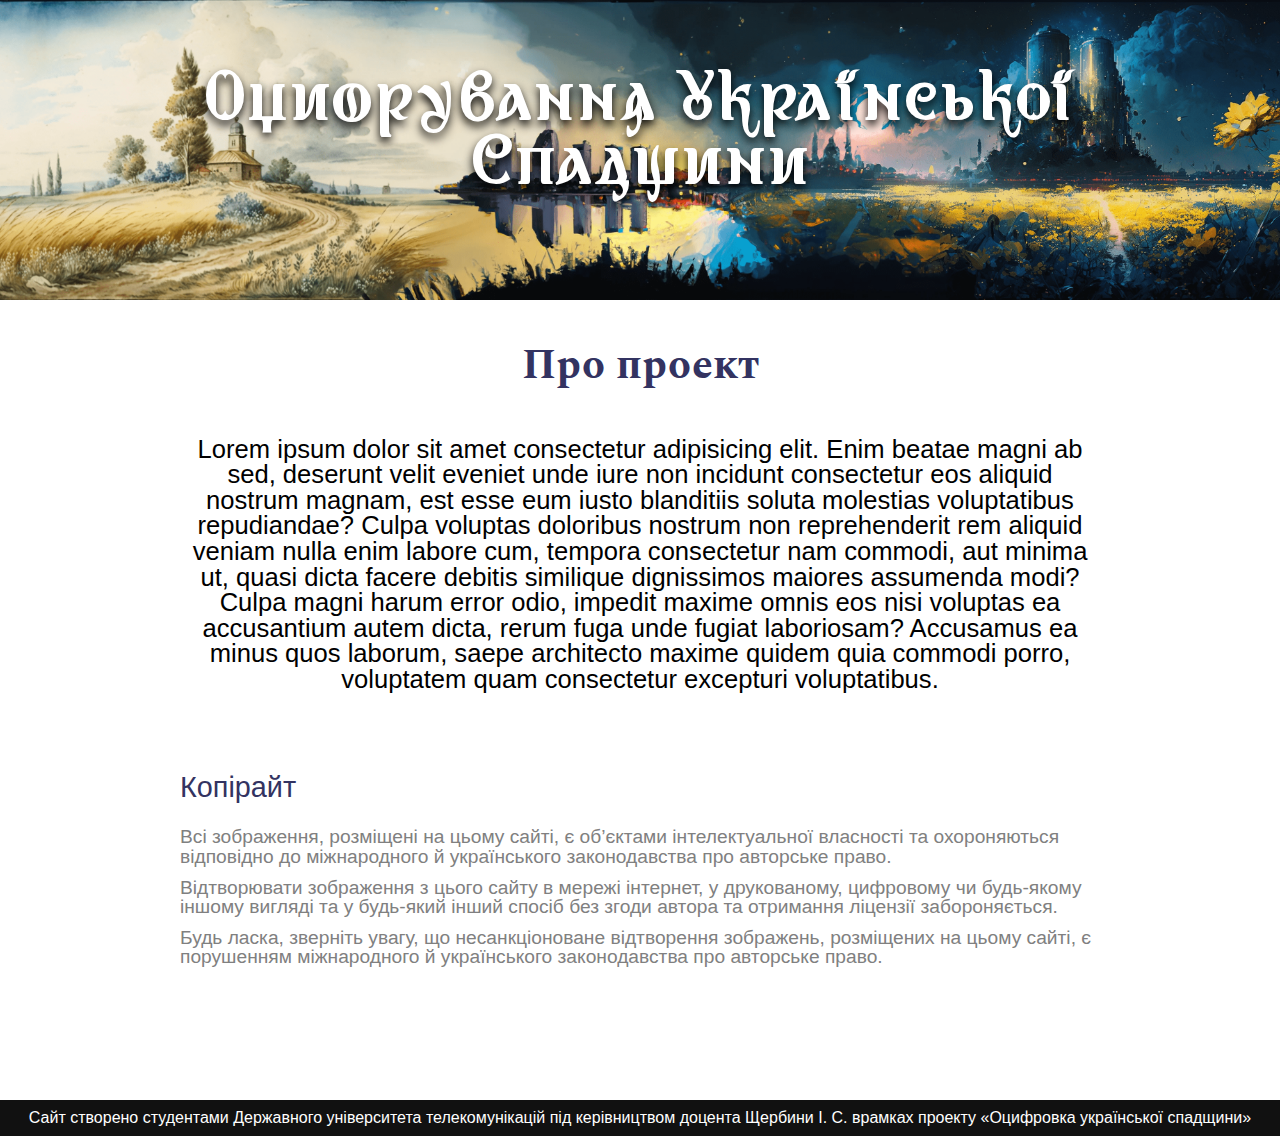
==== about.html @ 35a047f9 "new-page" ====
<!DOCTYPE html>
<html lang="ua">

<head>
	<meta charset="UTF-8">
	<meta http-equiv="X-UA-Compatible" content="IE=edge">
	<meta name="viewport" content="width=device-width, initial-scale=1.0">
	<title>Оцифрування Української Спадщини</title>
	<link rel="stylesheet" href="css/style.css">
</head>

<body>
	<div class="wrapper">
		<header class="header">
			<div class="title">
				<h2><a href="index.html">Оцифрування Української </br>Спадщини</a></h2>
			</div>
		</header>

		<section class="work">
			<div class="work__title">
				<h2>Про проект</h2>
			</div>
			<div class="about">
				<p>Lorem ipsum dolor sit amet consectetur adipisicing elit. Enim beatae magni ab sed,
					deserunt
					velit eveniet
					unde iure non incidunt consectetur eos aliquid nostrum magnam, est esse eum iusto blanditiis soluta
					molestias voluptatibus repudiandae? Culpa voluptas doloribus nostrum non reprehenderit rem aliquid veniam
					nulla enim labore cum, tempora consectetur nam commodi, aut minima ut, quasi dicta facere debitis
					similique dignissimos maiores assumenda modi? Culpa magni harum error odio, impedit maxime omnis eos nisi
					voluptas ea accusantium autem dicta, rerum fuga unde fugiat laboriosam? Accusamus ea minus quos laborum,
					saepe architecto maxime quidem quia commodi porro, voluptatem quam consectetur excepturi voluptatibus.
				</p>
			</div>
			<div class="copyright" style="margin: 0px 0px 50px 0px;">
				<div class="copyright__content">
					<h2>Копірайт</h2>
					<p>Всі зображення, розміщені на цьому сайті, є об’єктами інтелектуальної власності та охороняються
						відповідно
						до міжнародного й українського законодавства про авторське право.</p>
					<p>Відтворювати зображення з цього сайту в мережі інтернет, у друкованому, цифровому чи будь-якому іншому
						вигляді та у будь-який інший спосіб без згоди автора та отримання ліцензії забороняється.</p>
					<p>Будь ласка, зверніть увагу, що несанкціоноване відтворення зображень, розміщених на цьому сайті, є
						порушенням міжнародного й українського законодавства про авторське право.</p>
				</div>
			</div>
		</section>
	</div>
	<footer class="footer">
		<p>Сайт створено студентами Державного університета телекомунікацій під керівництвом доцента Щербини І.
			С. врамках проекту «Оцифровка української спадщини»</p>
	</footer>
	<script src="js/main.js"></script>
</body>

</html>
---- css/style.css ----
@import url('https://fonts.googleapis.com/css2?family=Spectral&display=swap');

@font-face {
	font-family: "Rutenia";
	src:
		url("font/Rutenia.woff") format("woff"),
		url("font/Rutenia.woff2") format("woff2"),
		url("font/Rutenia.ttf") format("truetype");
}

* {
	padding: 0;
	margin: 0;
	border: 0
}

*,
:after,
:before {
	-webkit-box-sizing: border-box;
	box-sizing: border-box
}

:active,
:focus {
	outline: none;
}

a:active,
a:focus {
	outline: none;
}

aside,
footer,
header,
nav {
	display: block;
}

body,
html {
	height: 100%;
	width: 100%;
	min-width: 320px;
	font-size: 100%;
	line-height: 1;
	-ms-text-size-adjust: 100%;
	-moz-text-size-adjust: 100%;
	-webkit-text-size-adjust: 100%;
}

button,
input,
textarea {
	font-family: inherit;
}

input::-ms-clear {
	display: none;
}

button {
	cursor: pointer;
}

button::-moz-focus-inner {
	padding: 0;
	border: 0;
}

a,
a:visited {
	text-decoration: none;
}

a:hover {
	text-decoration: none;
}

ul li {
	list-style: none;
}

img {
	vertical-align: top;
}

h1,
h2,
h3,
h4,
h5,
h6 {
	font-size: inherit;
	font-weight: inherit;
}

body {
	font-family: "Roboto", sans-serif;
}

body::-webkit-scrollbar-track {
	background: rgb(255, 255, 255);
}

body::-webkit-scrollbar-thumb {
	background: rgb(10, 0, 179);
	background: linear-gradient(180deg, rgba(10, 0, 179, 1) 0%, rgba(4, 4, 170, 1) 18%, rgba(255, 248, 0, 1) 100%);
}

body::-webkit-scrollbar {
	width: 10px;
}

.wrapper {
	overflow: hidden;
	min-height: 100%;
	display: -webkit-box;
	display: -ms-flexbox;
	display: flex;
	-webkit-box-orient: vertical;
	-webkit-box-direction: normal;
	-ms-flex-direction: column;
	flex-direction: column;
}

section {
	min-height: 100vh;
}

.header {
	width: 100%;
	height: 300px;
	background-image: url(../img/main1.png);
	background-position: center;
	background-size: cover;
	background-repeat: no-repeat;
	display: flex;
	justify-content: center;
	flex-direction: column;
	align-items: center;
}

.title {
	width: 100%;
	text-align: center;
	margin-bottom: 30px;
	font-family: "Rutenia", sans-serif;
	color: #ffffff;
	font-size: 4em;
	font-weight: 600;
	text-shadow: 0px 5px 10px #000000;
}

.title a {
	color: #fff;
}

.work {
	margin-bottom: -100px;
}

.work .work__content {
	display: flex;
	justify-content: center;
	flex-direction: row;
	flex-wrap: wrap;
	margin-bottom: 130px;
}

.work .work__title {
	text-align: center;
	font-size: 2.6em;
	font-weight: 700;
	margin-top: 45px;
	color: #333361;
	font-family: 'Spectral', serif;
}

.work .work__content .work__card {
	position: relative;
	width: 250px;
	height: 320px;
	margin: 50px;
	transition: 0.5s;
	text-align: center;
	box-shadow: 0px 10px 25px -3px rgba(0, 0, 0, 0.6);
}

.work .work__content .work__card:hover {
	box-shadow: 0px 8px 20px 0px rgb(0, 0, 0);
}

.work .work__content .work__card .work__img img {
	top: 0;
	left: 0;
	width: 100%;
	height: 100%;
	object-fit: contain;
}

.work .work__content .work__card .work__img,
.work .work__content .work__card .work__text {
	position: relative;
	display: flex;
	justify-content: center;
	align-items: center;
}

.work .work__content .work__card .work__text {
	background-color: #000;
	height: 50px;
	opacity: 1;
	transition: 0.5s;
	cursor: pointer;
	text-align: center;
	margin-left: auto;
	margin-right: auto;
}

.work .work__content .work__card .work__text a {
	width: 100%;
	color: #fff;
	text-transform: uppercase;
	letter-spacing: 0.8px;
	transition: 0.5s ease;
	padding: 16px 0px;
}

.work .work__content .work__card .work__text a:hover {
	color: rgb(150, 150, 150);
}

.copyright {
	display: flex;
	flex-direction: column;
	align-items: center;
	justify-content: center;
	padding: 80px
}

.copyright__content h2 {
	font-size: 1.8em;
	color: #333361;
	margin-bottom: 20px;
}

.copyright__content p {
	width: 920px;
	font-size: 1.2em;
	color: gray;
	padding: 6px 0px;
}

.footer {
	background: #111;
	text-align: center;
	padding: 10px;
}

.footer p {
	color: #ffffff;
	text-decoration: none;
	transition: 0.5s ease;
}

/* about */
.about {
	max-width: 900px;
	margin: 0 auto;
	padding-top: 50px;
	text-align: center;
	font-size: 1.6em;
}

@media(max-width:991px) {

	section {
		padding: 40px;
		min-height: 100vh;
	}

	.copyright__content h2 {
		width: 100%;
	}

	.copyright__content p {
		width: 100%;
	}


}

@media screen and (max-width:500px) {

	section {
		padding: 30px;
	}

	.title {
		width: 90%;
		font-size: 12.5vw;
		text-align: center;
	}

	.copyright__content h2 {
		text-align: center;
	}

	.work .work__content .work__card {
		margin: 50px 20px;
	}
}

@media(max-width:380px) {

	.work .work__content .work__card {
		height: 10%;
		margin: 18px;
	}

}
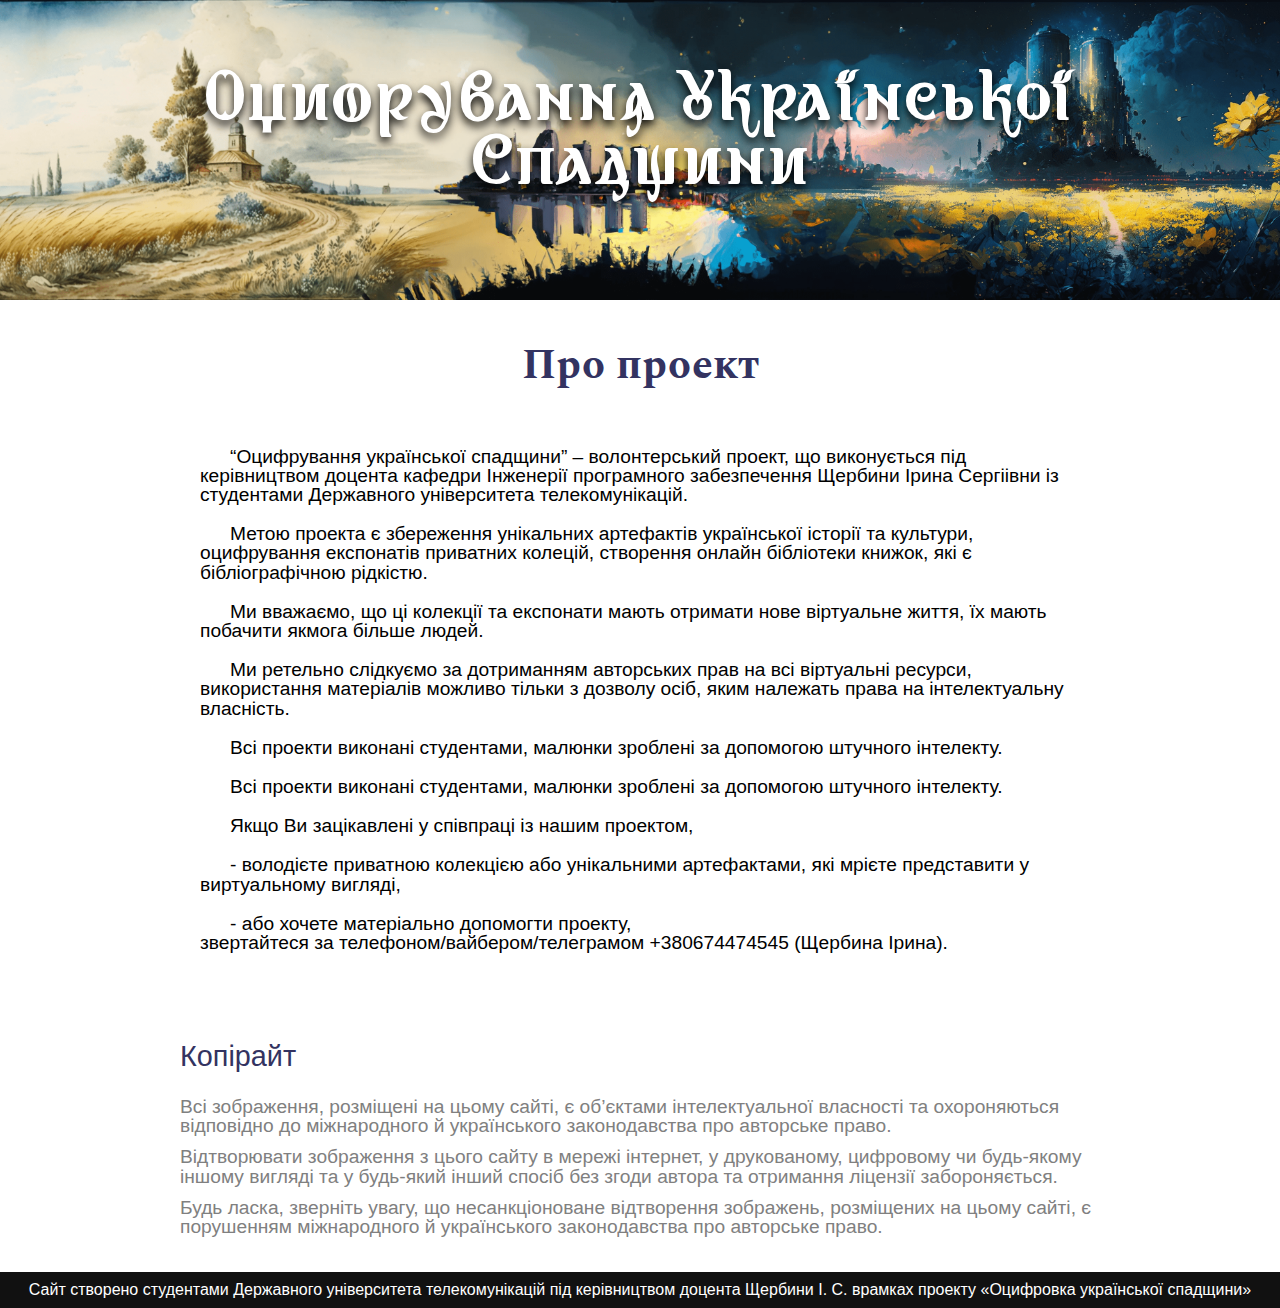
==== commit f553a8ea: "second-commit" ====
--- a/about.html
+++ b/about.html
@@ -5,6 +5,7 @@
 	<meta charset="UTF-8">
 	<meta http-equiv="X-UA-Compatible" content="IE=edge">
 	<meta name="viewport" content="width=device-width, initial-scale=1.0">
+	<link type="image/png" rel="icon" href="img/favicon.png" type="image/png">
 	<title>Оцифрування Української Спадщини</title>
 	<link rel="stylesheet" href="css/style.css">
 </head>
@@ -22,16 +23,21 @@
 				<h2>Про проект</h2>
 			</div>
 			<div class="about">
-				<p>Lorem ipsum dolor sit amet consectetur adipisicing elit. Enim beatae magni ab sed,
-					deserunt
-					velit eveniet
-					unde iure non incidunt consectetur eos aliquid nostrum magnam, est esse eum iusto blanditiis soluta
-					molestias voluptatibus repudiandae? Culpa voluptas doloribus nostrum non reprehenderit rem aliquid veniam
-					nulla enim labore cum, tempora consectetur nam commodi, aut minima ut, quasi dicta facere debitis
-					similique dignissimos maiores assumenda modi? Culpa magni harum error odio, impedit maxime omnis eos nisi
-					voluptas ea accusantium autem dicta, rerum fuga unde fugiat laboriosam? Accusamus ea minus quos laborum,
-					saepe architecto maxime quidem quia commodi porro, voluptatem quam consectetur excepturi voluptatibus.
-				</p>
+				<p>“Оцифрування української спадщини” – волонтерський проект, що виконується під керівництвом доцента
+					кафедри Інженерії програмного забезпечення Щербини Ірина Сергіівни із студентами Державного університета
+					телекомунікацій.</p>
+				<p>Метою проекта є збереження унікальних артефактів української історії та культури, оцифрування експонатів
+					приватних колецій, створення онлайн бібліотеки книжок, які є бібліографічною рідкістю.</p>
+				<p>Ми вважаємо, що ці колекції та експонати мають отримати нове віртуальне життя, їх мають побачити якмога
+					більше людей.</p>
+				<p>Ми ретельно слідкуємо за дотриманням авторських прав на всі віртуальні ресурси, використання матеріалів
+					можливо тільки з дозволу осіб, яким належать права на інтелектуальну власність.</p>
+				<p>Всі проекти виконані студентами, малюнки зроблені за допомогою штучного інтелекту.</p>
+				<p>Всі проекти виконані студентами, малюнки зроблені за допомогою штучного інтелекту.</p>
+				<p>Якщо Ви зацікавлені у співпраці із нашим проектом,</p>
+				<p>- володієте приватною колекцією або унікальними артефактами, які мрієте представити у виртуальному
+					вигляді, </p>
+				<p>- або хочете матеріально допомогти проекту,</br>звертайтеся за телефоном/вайбером/телеграмом +380674474545 (Щербина Ірина).</p>
 			</div>
 			<div class="copyright" style="margin: 0px 0px 50px 0px;">
 				<div class="copyright__content">
@@ -47,10 +53,12 @@
 			</div>
 		</section>
 	</div>
+
 	<footer class="footer">
 		<p>Сайт створено студентами Державного університета телекомунікацій під керівництвом доцента Щербини І.
 			С. врамках проекту «Оцифровка української спадщини»</p>
 	</footer>
+
 	<script src="js/main.js"></script>
 </body>
 
--- a/css/style.css
+++ b/css/style.css
@@ -267,11 +267,15 @@
 
 /* about */
 .about {
-	max-width: 900px;
+	max-width: 880px;
 	margin: 0 auto;
 	padding-top: 50px;
-	text-align: center;
-	font-size: 1.6em;
+}
+
+.about p {
+	font-size: 1.2em;
+	padding: 10px 0px;
+	text-indent: 30px;
 }
 
 @media(max-width:991px) {
@@ -289,7 +293,13 @@
 		width: 100%;
 	}
 
-
+	.about {
+		width: 95%;
+	}
+
+	.about p {
+		text-indent: 0px;
+	}
 }
 
 @media screen and (max-width:500px) {
@@ -311,6 +321,7 @@
 	.work .work__content .work__card {
 		margin: 50px 20px;
 	}
+
 }
 
 @media(max-width:380px) {
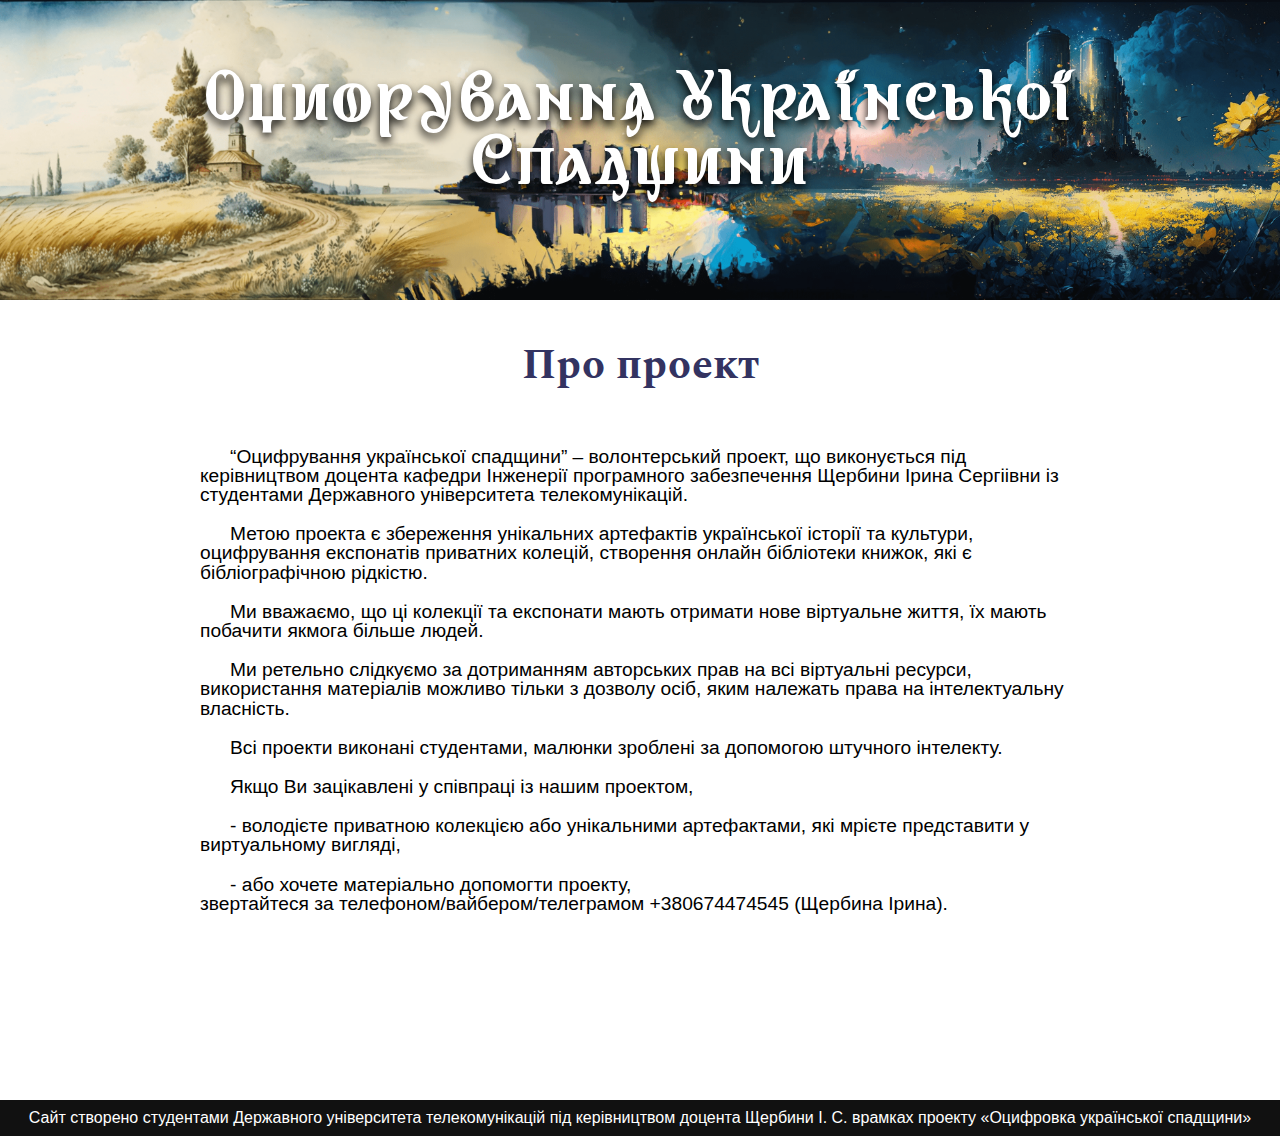
==== commit 15263301: "-p" ====
--- a/about.html
+++ b/about.html
@@ -33,23 +33,11 @@
 				<p>Ми ретельно слідкуємо за дотриманням авторських прав на всі віртуальні ресурси, використання матеріалів
 					можливо тільки з дозволу осіб, яким належать права на інтелектуальну власність.</p>
 				<p>Всі проекти виконані студентами, малюнки зроблені за допомогою штучного інтелекту.</p>
-				<p>Всі проекти виконані студентами, малюнки зроблені за допомогою штучного інтелекту.</p>
 				<p>Якщо Ви зацікавлені у співпраці із нашим проектом,</p>
 				<p>- володієте приватною колекцією або унікальними артефактами, які мрієте представити у виртуальному
 					вигляді, </p>
-				<p>- або хочете матеріально допомогти проекту,</br>звертайтеся за телефоном/вайбером/телеграмом +380674474545 (Щербина Ірина).</p>
-			</div>
-			<div class="copyright" style="margin: 0px 0px 50px 0px;">
-				<div class="copyright__content">
-					<h2>Копірайт</h2>
-					<p>Всі зображення, розміщені на цьому сайті, є об’єктами інтелектуальної власності та охороняються
-						відповідно
-						до міжнародного й українського законодавства про авторське право.</p>
-					<p>Відтворювати зображення з цього сайту в мережі інтернет, у друкованому, цифровому чи будь-якому іншому
-						вигляді та у будь-який інший спосіб без згоди автора та отримання ліцензії забороняється.</p>
-					<p>Будь ласка, зверніть увагу, що несанкціоноване відтворення зображень, розміщених на цьому сайті, є
-						порушенням міжнародного й українського законодавства про авторське право.</p>
-				</div>
+				<p>- або хочете матеріально допомогти проекту,</br>звертайтеся за телефоном/вайбером/телеграмом
+					+380674474545 (Щербина Ірина).</p>
 			</div>
 		</section>
 	</div>
@@ -62,4 +50,4 @@
 	<script src="js/main.js"></script>
 </body>
 
-</html>+</html>
